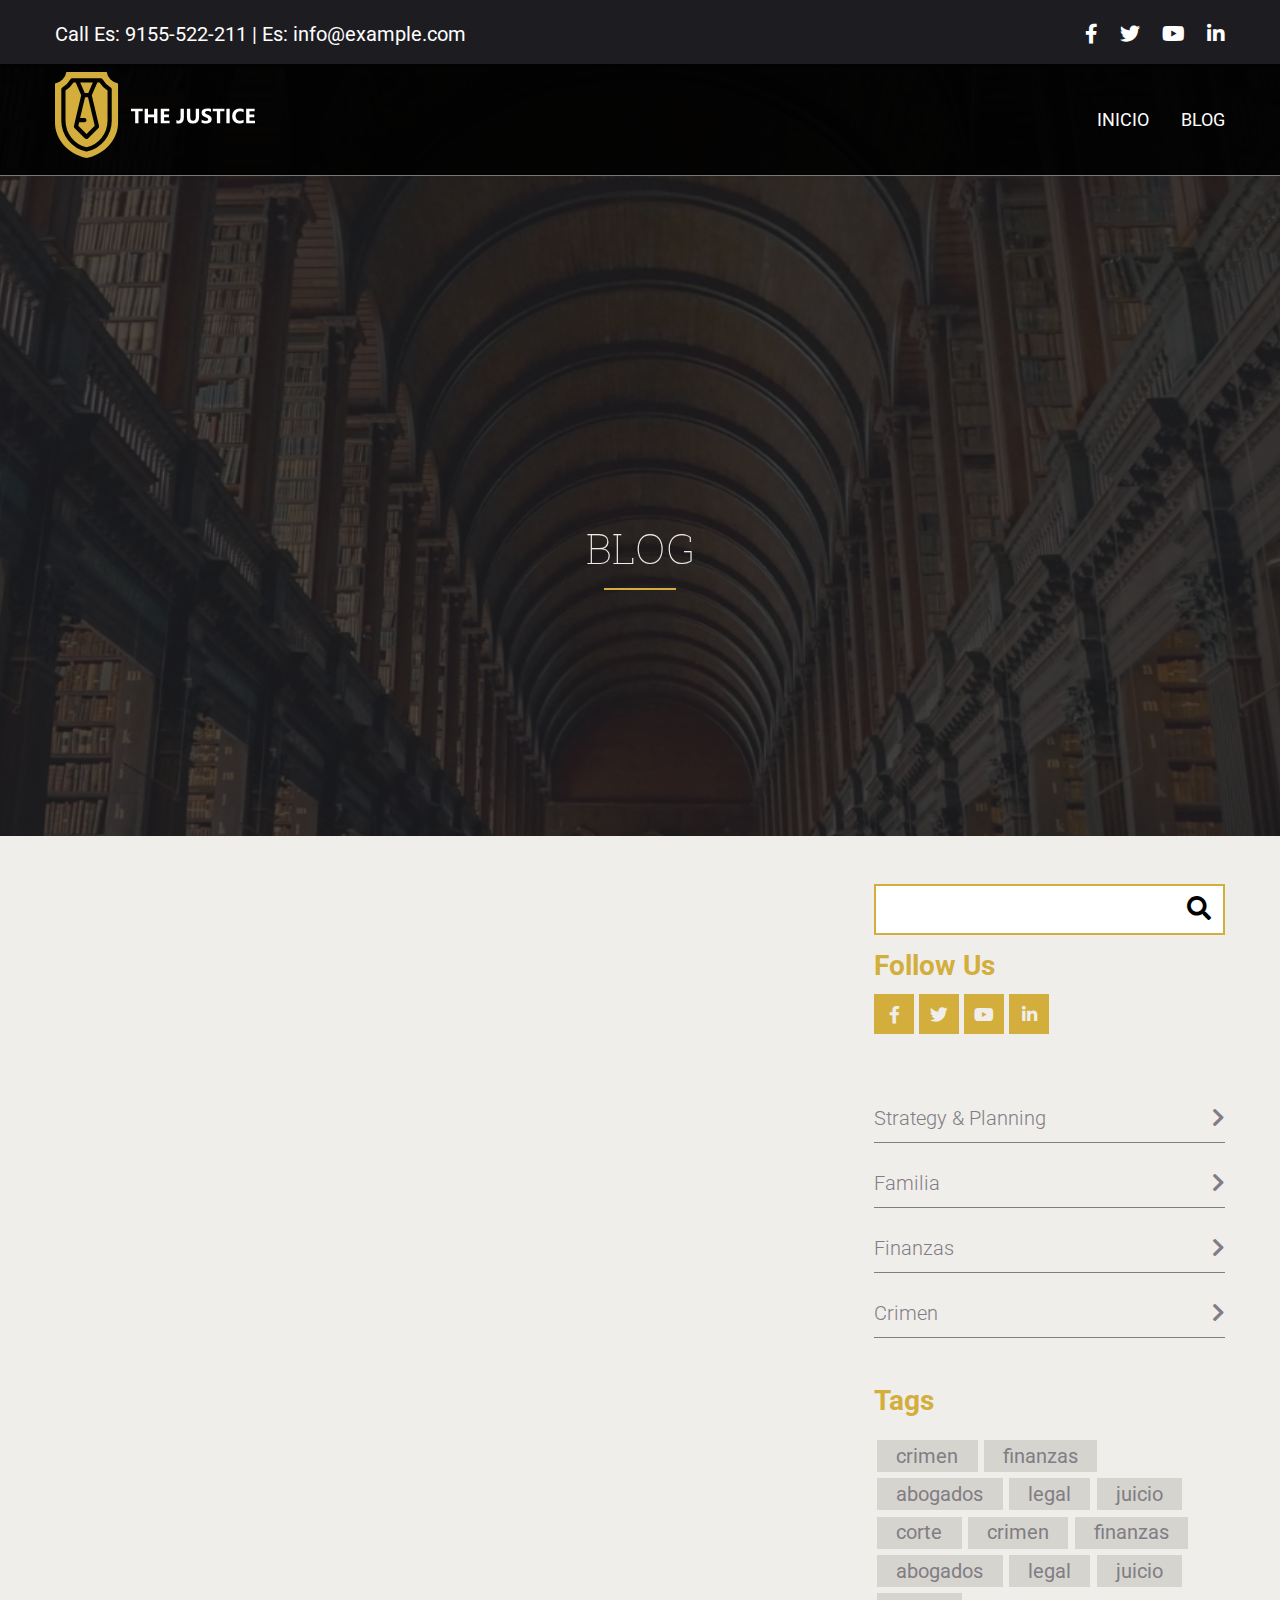
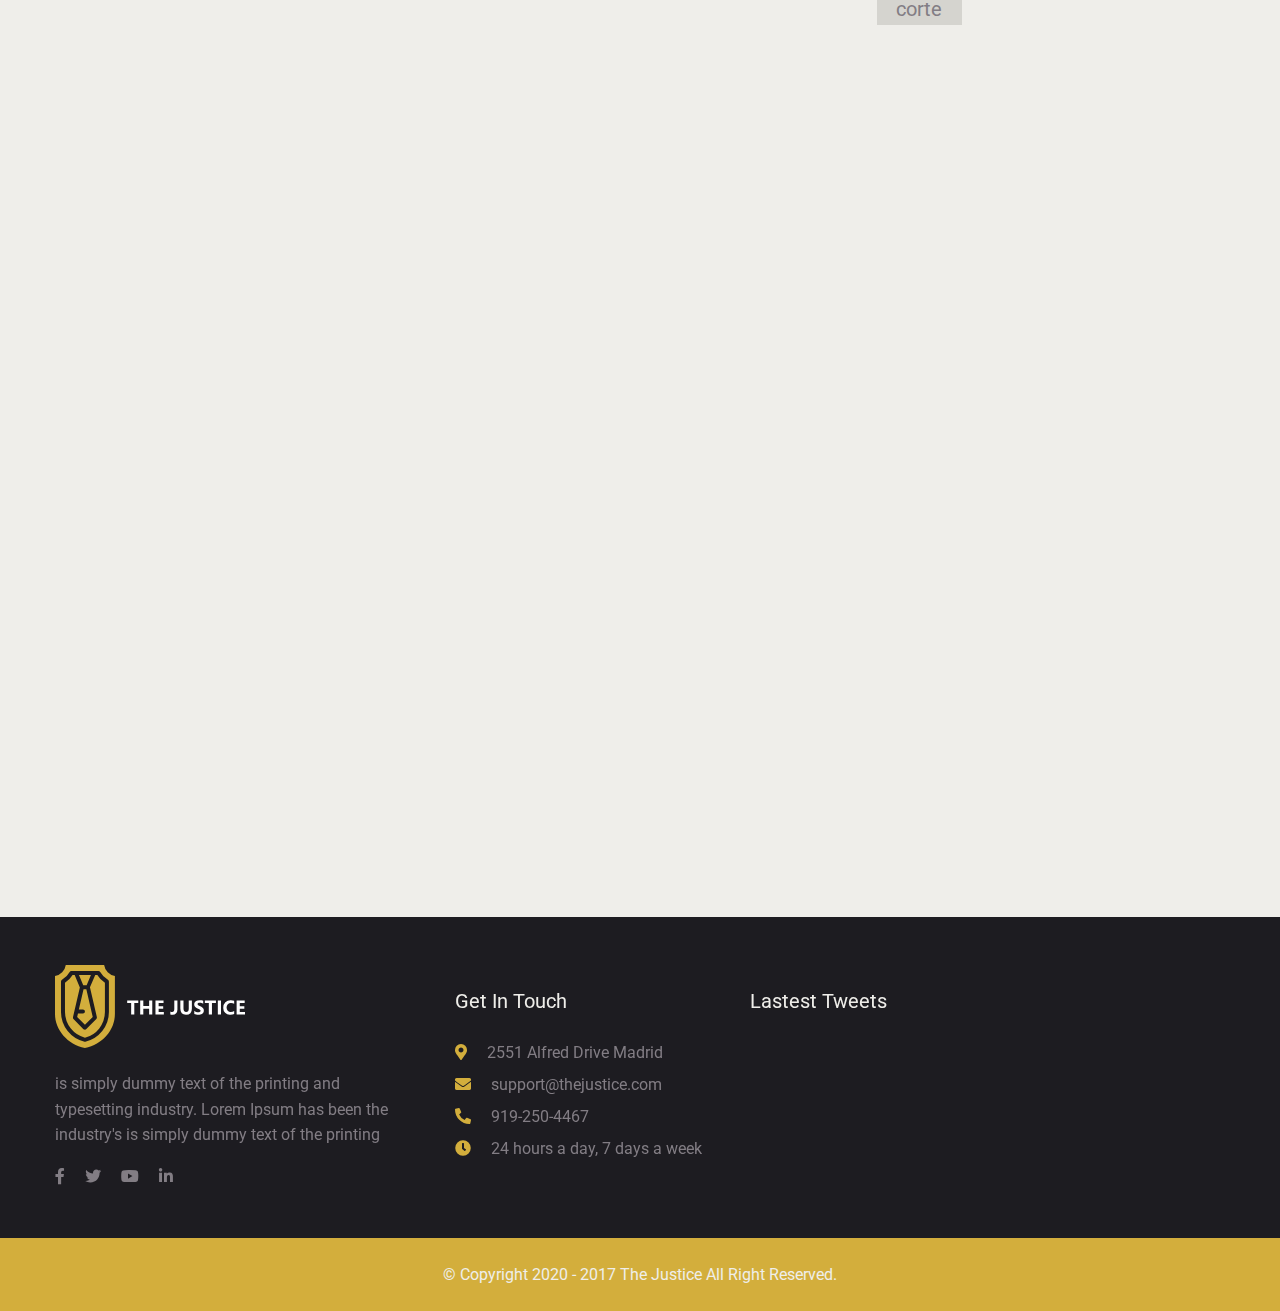
==== blog.html @ fe25f081 "Primer commit en rama justice" ====
<!DOCTYPE html>
<html lang="en">
  <head>
    <meta charset="UTF-8"/>
    <meta name="viewport" content="width=device-width, initial-scale=1.0"/>
    <title>Document</title>
    <link rel="stylesheet" href="css/normalize.css"/>
    <link rel="stylesheet" href="https://fonts.googleapis.com/css2?family=Roboto+Slab:wght@500&amp;family=Roboto:wght@300;500;700&amp;display=swap"/>
    <link rel="stylesheet" href="https://cdnjs.cloudflare.com/ajax/libs/font-awesome/5.15.1/css/all.min.css"/>
    <link rel="stylesheet" href="css/flickity.min.css"/>
    <link rel="stylesheet" href="css/aos.css"/>
    <link rel="stylesheet" href="css/styles.css"/>
  </head>
  <body>
    <div class="menu__contact">
      <div class="container">
        <p class="m-0 py-1"> Call Es: 9155-522-211 | Es: info@example.com <span><i class="fab fa-facebook-f"></i>
<i class="fab fa-twitter"></i>
<i class="fab fa-youtube"></i>
<i class="fab fa-linkedin-in"></i></span></p>
      </div>
    </div>
    <header class="menu">
      <div class="menu__nav-content">
        <div class="container">
          <div class="menu__nav-logo">
            <div class="logo"><a href="index.html"><img src="images/logo.svg" alt=""/></a></div>
          </div>
          <div class="toggle"><span class="bars"> </span></div>
          <nav class="menu__nav">
            <ul>
              <li class="item"><a href="index.html">Inicio</a></li>
              <li class="item"><a href="blog.html">Blog </a></li>
            </ul>
          </nav>
        </div>
      </div>
    </header>
    <div class="hero blog">
      <div class="container">
        <div class="hero__content flex text-center number">
          <h1 class="hero__title" data-aos="zoom-in" data-aos-duration="1000">blog</h1>
        </div>
      </div>
    </div>
    <div class="container">
      <div class="news__blog-container my-4">
        <div class="news__card blog">
          <article class="news__card-item text-center" data-aos="fade-up" data-aos-duration="500">
            <div class="news__card-img"><img src="images/img-card-01.jpg" alt=""/></div>
            <div class="news__card-title">
              <p class="news__card-date">DECEMBER
                <time>25,2018</time>
              </p>
              <h3 class="news__card-title-article"> Speak Directly With An Attorney</h3>
            </div>
            <p class="news__card-paragrap">is simply dummy text of the printing and typesetting industry. Lorem Ipsum has been the industry's </p>
          </article>
          <article class="news__card-item text-center" data-aos="fade-up" data-aos-duration="1000">
            <div class="news__card-img"><img src="images/img-card-02.jpg" alt=""/></div>
            <div class="news__card-title">
              <p class="news__card-date">APRIL
                <time>15,2019</time>
              </p>
              <h3 class="news__card-title-article"> Child Abuse Cases Are Our First Priority</h3>
            </div>
            <p class="news__card-paragrap">is simply dummy text of the printing and typesetting industry. Lorem Ipsum has been the industry's</p>
          </article>
          <article class="news__card-item text-center" data-aos="fade-up" data-aos-duration="500">
            <div class="news__card-img"><img src="images/img-card-03.jpg" alt=""/></div>
            <div class="news__card-title">
              <p class="news__card-date">DECEMBER
                <time>25,2018</time>
              </p>
              <h3 class="news__card-title-article"> Speak Directly With An Attorney</h3>
            </div>
            <p class="news__card-paragrap">is simply dummy text of the printing and typesetting industry. Lorem Ipsum has been the industry's </p>
          </article>
          <article class="news__card-item text-center" data-aos="fade-up" data-aos-duration="1000">
            <div class="news__card-img"><img src="images/img-card-04.jpg" alt=""/></div>
            <div class="news__card-title">
              <p class="news__card-date">APRIL
                <time>15,2019</time>
              </p>
              <h3 class="news__card-title-article"> Child Abuse Cases Are Our First Priority</h3>
            </div>
            <p class="news__card-paragrap">is simply dummy text of the printing and typesetting industry. Lorem Ipsum has been the industry's</p>
          </article>
          <article class="news__card-item text-center" data-aos="fade-up" data-aos-duration="500">
            <div class="news__card-img"><img src="images/img-card-05.jpg" alt=""/></div>
            <div class="news__card-title">
              <p class="news__card-date">DECEMBER
                <time>25,2018</time>
              </p>
              <h3 class="news__card-title-article"> Speak Directly With An Attorney</h3>
            </div>
            <p class="news__card-paragrap">is simply dummy text of the printing and typesetting industry. Lorem Ipsum has been the industry's </p>
          </article>
          <article class="news__card-item text-center" data-aos="fade-up" data-aos-duration="1000">
            <div class="news__card-img"><img src="images/img-card-06.jpg" alt=""/></div>
            <div class="news__card-title">
              <p class="news__card-date">APRIL
                <time>15,2019</time>
              </p>
              <h3 class="news__card-title-article"> Child Abuse Cases Are Our First Priority</h3>
            </div>
            <p class="news__card-paragrap">is simply dummy text of the printing and typesetting industry. Lorem Ipsum has been the industry's</p>
          </article>
        </div>
        <div class="news__blog-search">
          <div class="news__blog-search-relative">
            <input type="search"/>
            <button><i class="fas fa-search"></i></button>
          </div>
          <h3 class="news__blog-search-follow my-1">Follow Us</h3>
          <div class="news__blog-search-social my-1"><i class="fab fa-facebook-f fa-sm"></i>
<i class="fab fa-twitter fa-sm"></i>
<i class="fab fa-youtube fa-sm"></i>
<i class="fab fa-linkedin-in fa-sm"></i>
          </div>
          <ul class="news__blog-search-category my-4">
            <li><a href="#"> Strategy & Planning</a></li>
            <li><a href="#">Familia</a></li>
            <li><a href="#">Finanzas</a></li>
            <li><a href="#">Crimen</a></li>
          </ul>
          <h3 class="news__blog-search-tag">Tags</h3>
          <ul class="news__blog-search-tag-grid">
            <li><a href="#">crimen</a></li>
            <li><a href="#">finanzas</a></li>
            <li><a href="#">abogados</a></li>
            <li><a href="#">legal</a></li>
            <li><a href="#">juicio</a></li>
            <li><a href="#">corte</a></li>
            <li><a href="#">crimen</a></li>
            <li><a href="#">finanzas</a></li>
            <li><a href="#">abogados</a></li>
            <li><a href="#">legal</a></li>
            <li><a href="#">juicio</a></li>
            <li><a href="#">corte</a></li>
          </ul>
        </div>
      </div>
    </div>
    <footer class="footer">
      <div class="container">
        <div class="footer__content py-4">
          <div class="footer__item-logo-description text-gris">
            <div class="footer__item-logo-img"> <img src="/images/logo.svg" alt=""/></div>
            <p class="footer__item-paragrap"> is simply dummy text of the printing and typesetting industry. Lorem Ipsum has been the    industry's  is simply dummy text of the printing               </p><span class="footer__item-social"><i class="fab fa-facebook-f"></i>
<i class="fab fa-twitter"></i>
<i class="fab fa-youtube"></i>
<i class="fab fa-linkedin-in"></i></span>
          </div>
          <div class="footer__item-direction">
            <p class="footer__item-direction-title">Get In Touch
              <ul class="footer__item-direction-list text-gris">
                <li><i class="fas fa-map-marker-alt"></i> 2551 Alfred Drive Madrid</li>
                <li><i class="fas fa-envelope"></i> support@thejustice.com</li>
                <li><i class="fas fa-phone-alt"></i> 919-250-4467</li>
                <li><i class="fas fa-clock"></i> 24 hours a day, 7 days a week</li>
              </ul>
            </p>
          </div>
          <div class="footer__item-tweets">
            <p class="footer__item-direction-title">Lastest Tweets</p>
          </div>
        </div>
      </div>
      <div class="footer__rights py-2">
        <p class="m-0 text-center">© Copyright 2020 - 2017 The Justice All Right Reserved.</p>
      </div>
    </footer>
    <script src="js/flickity.pkgd.min.js"></script>
    <script src="js/index.js"></script><script src="https://unpkg.com/aos@next/dist/aos.js"></script>
<script> AOS.init();</script>
  </body>
</html>
---- css/styles.css ----
:root{--first-color:#d3ae3c;--first-color-50:rgba(211,174,60,0.9);--second-color:#1d1c21;--second-color-90:rgba(0,0,0,0.9);--black-color:#000;--white-color:#fff;--gris-claro:#efeeea;--gris-oscuro:#827d84;--gris-tag:#d5d4cf;--borde-gris-50:1px solid rgba(239,238,234,0.5);--font-primary:"Roboto Slab",serif;--font-secondary:"Roboto",sans-serif;--fs-h1:2.5rem;--fs-h2:2rem;--fs-h3:1.25rem;--fs-body:1rem}@media (min-width:800px){:root{--fs-h1:2.6rem;--fs-h2:2.25rem;--fs-h3:1.75rem;--fs-body:1.25rem}}*{box-sizing:border-box}html{scroll-behavior:smooth}body{background-color:var(--gris-claro);font-family:var(--font-primary);font-family:var(--font-secondary);font-size:var(--fs-body);line-height:1.6}h1,h2,h3{margin:0;line-height:1.1}h1{font-size:var(--fs-h1)}h2{font-size:var(--fs-h2)}h3{font-size:var(--fs-h3)}.container{max-width:1250px;margin:0 auto;padding:0 16px;position:relative}.title{color:var(--first-color)}.title,.title-2{font-family:var(--font-primary);font-weight:400}.title-2{color:var(--second-color)}.text-gris{color:var(--gris-oscuro);font-size:1rem}@media (min-width:768px){.container{padding:0 40px}}.btn{display:inline-block;padding:10px 30px;cursor:pointer;background:var(--primary-color);color:#fff;border:none}.btn-outline{background-color:rgba(0,0,0,0);border:1px solid #fff}.btn:hover{-ms-transform:scale(.98);transform:scale(.98)}.bg-primary,.btn-primary{background-color:var(--first-color);color:#fff}.bg-secondary,.btn-secondary{background-color:var(--second-color);color:#fff}.bg-dark,.btn-dark{background-color:var(--dark-color);color:#fff}.bg-dark a,.bg-primary a,.bg-secondary a,.btn-dark a,.btn-primary a,.btn-secondary a{color:#fff}.bg-light,.btn-light{background-color:var(--light-color);color:#333}.text-center{text-align:center}.flex{display:-ms-flexbox;display:flex;-ms-flex-pack:center;justify-content:center;-ms-flex-align:center;align-items:center;height:100%}.m-0{margin:0}.my-1{margin:1rem 0}.my-2{margin:1.5rem 0}.my-3{margin:2rem 0}.my-4{margin:3rem 0}.my-5{margin:5rem 0}.m-1{margin:1rem}.m-2{margin:1.5rem}.m-3{margin:2rem}.m-4{margin:3rem}.m-5{margin:5rem}.py-1{padding:1rem 0}.py-2{padding:1.5rem 0}.py-3{padding:2rem 0}.py-4{padding:3rem 0}.py-5{padding:5rem 0}.p-1{padding:1rem 0}.p-2{padding:1.5rem 0}.p-3{padding:2rem 0}.p-4{padding:3rem 0}.p-5{padding:5rem 0}.menu{position:absolute;top:64px;z-index:100;width:100%;background-color:var(--second-color-90);border-bottom:var(--borde-gris-50)}.menu.menu-stiky{position:fixed;top:0}.menu__nav-logo{padding:0}@media (min-width:992px){.menu__nav-logo{padding:.5rem 0}}.menu__nav{height:0;transition:.6s;overflow:hidden;display:-ms-flexbox;display:flex;position:absolute;top:70px;left:0;width:100%;background:var(--second-color);-ms-flex-pack:center;justify-content:center}@media (min-width:992px){.menu__nav{position:static;background-color:rgba(0,0,0,0);-ms-flex-pack:end;justify-content:flex-end;height:auto}}.menu .height-animation{height:290px;overflow:hidden}.menu .height-animation__nav{height:0;transition:.6s;overflow:hidden;display:-ms-flexbox;display:flex;position:absolute;top:70px;left:0;width:100%;background:var(--second-color);-ms-flex-pack:center;justify-content:center}@media (min-width:992px){.menu .height-animation{position:static;background-color:rgba(0,0,0,0);-ms-flex-pack:end;justify-content:flex-end;height:auto}}.menu__contact{background:var(--second-color)}.menu__contact p{color:#fff;display:-ms-flexbox;display:flex;-ms-flex-direction:column;flex-direction:column;text-align:center;-ms-flex-align:center;align-items:center}.menu__contact p span{width:140px;display:-ms-flexbox;display:flex;-ms-flex-pack:justify;justify-content:space-between;padding:.5rem 0}@media (min-width:576px){.menu__contact p{-ms-flex-direction:row;flex-direction:row;-ms-flex-pack:justify;justify-content:space-between}}.menu .logo img{width:150px}@media (min-width:992px){.menu .logo img{width:200px}}.menu__nav-content{background-color:var(--second-color);padding-top:.5rem}@media (min-width:992px){.menu__nav-content{background-color:rgba(0,0,0,0);padding:0}}.menu__nav-content .container{display:-ms-flexbox;display:flex;-ms-flex-pack:justify;justify-content:space-between;-ms-flex-align:center;align-items:center}.menu li{padding:15px 5px}.menu li a{display:block}.menu li:last-child{padding-right:0}.menu ul{list-style:none;padding:0;margin:0}.menu a{text-decoration:none;color:#fff;text-transform:uppercase;font-weight:400;font-size:1.1rem;transition:all .3s}.menu a:hover{color:var(--first-color)}.menu ul{display:-ms-flexbox;display:flex;-ms-flex-pack:justify;justify-content:space-between;-ms-flex-align:center;align-items:center;-ms-flex-wrap:wrap;flex-wrap:wrap}.menu .toggle{-ms-flex-order:1;order:1;display:-ms-flexbox;display:flex;padding:1rem;cursor:pointer}.menu .bars{display:inline-block;background:var(--gris-claro);height:3px;width:20px;position:relative}.menu .bars:after,.menu .bars:before{display:inline-block;background:var(--gris-claro);height:3px;width:20px;position:absolute;content:""}.menu .bars:before{top:5px}.menu .bars:after{bottom:5px}.menu .item{width:100%;text-align:center;-ms-flex-order:2;order:2}.menu .item,.menu .item.active{display:block}@media (min-width:576px){.menu ul{-ms-flex-pack:center;justify-content:center}.menu .logo{-ms-flex:1;flex:1}}@media (min-width:992px){.menu .item{display:block;width:auto;padding:16px}.menu .item:nth-child(6){padding-right:0}.menu .toggle{display:none}}.hero{background-image:url(../images/hero.jpg);background-position:top;background-size:cover;height:48rem;position:relative;background-repeat:no-repeat}@media (min-width:769px){.hero{background-position:0 0}}.hero:after{content:"";width:100%;height:100%;background-color:rgba(0,0,0,.7);position:absolute;top:0;right:0}.hero .container{height:100%}.hero .container:before{content:"";position:absolute;left:auto;bottom:-100px;background:url(../images/ico-number-01.svg);width:50px;height:145px;z-index:1}.hero__content{-ms-flex-direction:column;flex-direction:column;color:var(--gris-claro);z-index:5;position:relative}.hero__title{padding-top:211px;font-family:var(--font-primary);text-transform:uppercase;font-weight:100;position:relative;padding-bottom:1.2rem}.hero__title:after{content:"";position:absolute;bottom:0;left:calc(50% - 36px);width:72px;height:2px;background-color:var(--first-color)}.hero__title p{width:80%}.hero__paragrap{color:var(--gris-oscuro);max-width:820px}.hero a{text-decoration:none;text-transform:uppercase}.abogados,.acerca,.contacto,.practica{position:absolute;bottom:91px}@media (min-width:769px){.abogados,.acerca,.contacto,.practica{bottom:116px}}.welcome{position:relative}@media (min-width:992px){.welcome{background-position:100% 50%;background-size:45% 100%}}.welcome:after{content:"";position:absolute;left:calc(50% - 25px);bottom:-100px;background:url(../images/ico-number-02.svg);width:50px;height:145px;z-index:1}.welcome__text{width:100%;height:560px;display:-ms-flexbox;display:flex;-ms-flex-direction:column;flex-direction:column;-ms-flex-pack:end;justify-content:flex-end}@media (min-width:576px){.welcome__text{-ms-flex-pack:center;justify-content:center}}@media (min-width:992px){.welcome__text{width:45%;padding-top:4.5rem;padding-right:2rem;height:538px}}@media (min-width:1200px){.welcome__text{width:50%}}.welcome__text p:nth-child(2){font-size:16px;margin:0}.welcome__text p:nth-child(3){font-size:18px;font-weight:300}.welcome .container{display:-ms-flexbox;display:flex;-ms-flex-wrap:wrap;flex-wrap:wrap}@media (min-width:769px){.welcome .container{-ms-flex-direction:row;flex-direction:row;-ms-flex-pack:justify;justify-content:space-between}}.welcome__title{font-family:var(--font-primary);color:var(--first-color);font-weight:400}.welcome__img{background:url(../images/background-01.jpg);background-repeat:no-repeat;background-position:50%;background-size:cover;position:relative;text-align:center;width:100%;margin-top:2rem;height:538px}.welcome__img:after{content:"";position:absolute;top:0;left:0;background:url(../images/abogado.png);background-repeat:no-repeat;width:100%;height:100%;background-position:bottom;background-size:contain}@media (min-width:992px){.welcome__img:after{left:-280px;width:480px}}@media (min-width:992px){.welcome__img{width:35%;height:100%;position:absolute;top:0;right:0;margin:0}}.welcome__img img{position:relative;display:block;margin:0 auto}@media (min-width:992px){.welcome__img img{right:60%;width:auto;height:100%}}.welcome__name{font-size:1rem;font-weight:700;margin:0}.welcome__name-description{position:relative}.welcome__postion{font-family:var(--font-secondary);font-size:.75rem;color:var(--first-color);position:absolute;top:22;left:0}.practice{padding-top:10rem;background-color:var(--second-color)}.practice .container:before{content:"";position:absolute;left:calc(50% - 25px);bottom:-100px;background:url(../images/ico-number-03.svg);width:50px;height:145px;z-index:1}.practice__grid{display:grid;grid-template-columns:repeat(auto-fit,minmax(300px,1fr));-moz-column-gap:2rem;column-gap:2rem;row-gap:5rem;margin-top:4rem;padding-bottom:10rem}.practice__item{display:-ms-flexbox;display:flex;-ms-flex-align:start;align-items:flex-start}.practice__item img{padding-right:1rem}.practice__item-title{color:var(--gris-claro);position:relative}.practice__item-title:after{content:"";position:absolute;left:0;bottom:-6px;width:40px;height:1px;background-color:var(--first-color)}.practice__item p{color:var(--gris-oscuro);font-size:1.125rem}.practice__paragrap{max-width:420px;margin:0 auto;color:var(--gris-oscuro)}.ottorneys{margin-top:10rem}.ottorneys__paragrap{max-width:450px;margin:0 auto}.ottorneys__card-content{display:-ms-flexbox;display:flex;-ms-flex-pack:start;justify-content:flex-start;-ms-flex-wrap:wrap;flex-wrap:wrap;margin:-.5rem;padding:4rem 0}@media (min-width:769px){.ottorneys__card-content{-ms-flex-pack:center;justify-content:center}}.ottorneys__card-item{-ms-flex:1 1 260px;flex:1 1 260px;min-width:280px;margin:.5rem 0;overflow:hidden;position:relative;transition:.5s ease}@media (min-width:576px){.ottorneys__card-item{-ms-flex:0 0 50%;flex:0 0 50%;padding-left:.5rem;padding-right:.5rem}}@media (min-width:992px){.ottorneys__card-item{-ms-flex:0 0 33%;flex:0 0 33%}}.ottorneys__card-item:hover .ottorneys__card-info{-ms-transform:translateY(-100%);transform:translateY(-100%);height:100%;display:-ms-flexbox;display:flex;-ms-flex-direction:column;flex-direction:column;-ms-flex-pack:center;justify-content:center;-ms-flex-align:center;align-items:center;background-color:var(--second-color-90);transition:.5s ease}.ottorneys__card-item:hover img{-ms-transform:scale(1.2);transform:scale(1.2)}.ottorneys__card-item img{width:100%;display:block;transition:all 5s ease}.ottorneys__card-img{overflow:hidden}.ottorneys__card-info{background-color:var(--second-color);color:var(--gris-claro);position:absolute;-ms-transform:translateY(-21%);transform:translateY(-21%);transition:.8s ease;margin:0;left:0;transition:.5s ease}@media (min-width:576px){.ottorneys__card-info{margin:0 .5rem}}.ottorneys__card-name{text-transform:uppercase;padding:1rem 0;font-size:1.1rem;transition:.5s ease}.ottorneys__card-position{text-transform:capitalize;color:var(--first-color);padding:.5rem}.ottorneys__card-social i{padding:0 1rem;color:var(--gris-oscuro)}.ottorneys__card-social i:hover{color:var(--gris-claro)}.ottorneys__card-description{color:var(--gris-oscuro);font-size:1rem;margin-bottom:0;padding:0 1rem}.ottorneys a{text-decoration:none;text-transform:uppercase;font-size:1rem}.ottorneys__experience{background:url(../images/20-experience.jpg) fixed 50%;position:relative;padding:8rem 0}.ottorneys__experience:after{content:"";width:100%;height:100%;background-color:var(--first-color-50);position:absolute;top:0;left:0}.ottorneys__experience-paragrap{max-width:670px;margin:1rem auto}.ottorneys__experience-paragrap,.ottorneys__experience-title,.ottorneys__experience a{position:relative;z-index:2}.form{background-color:var(--second-color)}.form form{color:var(--gris-claro)}.form__title{position:relative}.form__title:before{content:"";position:absolute;left:0;bottom:70px;background:url(../images/ico-number-04.svg);width:50px;height:145px;z-index:1}.form__content{display:-ms-flexbox;display:flex;-ms-flex-direction:column;flex-direction:column;-ms-flex-align:end;align-items:flex-end}@media (min-width:1200px){.form__content{-ms-flex-direction:row;flex-direction:row}}.form__paragrap{font-size:1rem}.form__img{width:100%;height:auto;-ms-flex-order:1;order:1}@media (min-width:1200px){.form__img{width:65%;height:664px;padding-right:1rem}}.form__img img{width:100%;height:100%;-o-object-fit:cover;object-fit:cover}.form__fiel-grid{display:grid;grid-template-columns:1fr;width:100%}@media (min-width:769px){.form__fiel-grid{grid-template-columns:50% 50%;-moz-column-gap:1rem;column-gap:1rem;width:calc(100% - 1rem)}}.form__fiel-content{width:100%;padding:10rem 0 2rem}.form__fiel-content:after{content:"";position:absolute;left:calc(50% - 25px);bottom:-100px;background:url(../images/ico-number-05.svg);width:50px;height:145px;z-index:1}@media (min-width:1200px){.form__fiel-content{width:50%;-ms-flex-order:2;order:2;padding:0 0 0 1rem}}.form__fiel-content a{font-size:1rem;text-decoration:none;display:block;text-align:center}@media (min-width:769px){.form__fiel-content a{display:inline-block}}.form__fiel-generic{position:relative;height:70px;width:100%}.form__fiel-generic input{border:none;width:100%;height:100%;padding-top:2.5rem;background-color:var(--second-color);outline:none;color:var(--first-color)}.form__fiel-generic-label{position:absolute;left:0;width:100%;height:100%;border-bottom:2px solid var(--first-color);pointer-events:none;color:var(--gris-oscuro);font-size:1rem}.form__fiel-generic-label span{position:absolute;bottom:0;transition:.3s ease}.form__fiel-generic input:focus+.form__fiel-generic-label span,.form__fiel-generic input:valid+.form__fiel-generic-label span{-ms-transform:translateY(-200%);transform:translateY(-200%);font-size:.8rem}.form__fiel-generic-select{border-bottom:1px solid var(--first-color);background-color:var(--gris-claro);display:-ms-flexbox;display:flex;-ms-flex-align:end;align-items:flex-end}.form__fiel-generic-select option{color:var(--gris-claro);background-color:var(--first-color)}.form__fiel-generic-select option:hover{background-color:var(--second-color)}.form__fiel-generic-select:focus{outline:none}.form__fiel-generic-select,.form__fiel-generic textarea{height:100%;width:100%;border:none;background-color:var(--second-color);color:var(--gris-oscuro);border-bottom:2px solid var(--first-color);font-size:1rem;outline:none}@media (min-width:769px){.form__fiel-generic-select,.form__fiel-generic textarea{width:100%}}.form__fiel-generic textarea{padding-top:3rem}.form__fiel-generic textarea .form__fiel-generic-label span{position:absolute;bottom:0;transition:.3s ease}.form__fiel-generic textarea+.form__fiel-generic-label{width:100%}.form__fiel-generic textarea:focus+.form__fiel-generic-label span,.form__fiel-generic textarea:valid+.form__fiel-generic-label span{-ms-transform:translateY(-200%);transform:translateY(-200%);font-size:.8rem}.news__content{margin:8rem 0}.news__paragrap{max-width:637px;margin-left:auto;margin-right:auto;color:var(--gris-oscuro);padding-bottom:2rem}.news__card{display:-ms-flexbox;display:flex;margin:-.5rem;-ms-flex-wrap:wrap;flex-wrap:wrap;-ms-flex-pack:justify;justify-content:space-between}@media (min-width:992px){.news__card{-ms-flex-wrap:nowrap;flex-wrap:nowrap}}.news__card-img{overflow:hidden}.news__card-date{margin:0;padding-top:2rem;font-size:14px;color:var(--first-color);text-transform:uppercase}.news__card-title-article{font-size:20px;font-family:var(--font-primary);font-weight:300;max-width:252px;margin-left:auto;margin-right:auto;position:relative}.news__card-title-article:after{content:"";width:50px;height:1px;background-color:var(--first-color);position:absolute;top:50px;left:calc(50% - 25px)}.news__card-paragrap{font-size:1rem;color:var(--gris-oscuro);padding:0 2rem 2rem;margin-bottom:0;font-family:var(--font-secondary);font-weight:300}.news__card-item{margin:.5rem;max-width:100%;background-color:var(--white-color);border-bottom:4px solid var(--first-color)}.news__card-item:hover img{-ms-transform:scale(1.2);transform:scale(1.2)}@media (min-width:576px){.news__card-item{max-width:47%}}.news__card-item img{display:block;width:100%;transition:transform 5s cubic-bezier(.075,.82,.165,1)}.news__card-title{padding:0 1rem}.testimonial{padding:6rem 0;background:fixed url(../images/bg-testimonial.jpg) 50%/cover no-repeat;position:relative}.testimonial:after{content:"";position:absolute;left:0;top:0;width:100%;height:100%;background-color:var(--first-color-50)}.testimonial__content{height:350px}.testimonial__content .flickity-viewport{height:100%!important}@media (min-width:769px){.testimonial__content{height:300px}}.testimonial .container{z-index:2}.testimonial__content-item{width:100%;max-width:900px}.testimonial__content-center{width:100%;display:-ms-flexbox;display:flex;-ms-flex-pack:center;justify-content:center}.footer{background-color:var(--second-color);color:var(--gris-claro)}.footer__content{display:-ms-flexbox;display:flex;-ms-flex-pack:start;justify-content:flex-start;-ms-flex-wrap:wrap;flex-wrap:wrap;-ms-flex-align:start;align-items:flex-start}.footer__item-logo-description{-ms-flex:0 1 400px;flex:0 1 400px}.footer__item-social{display:block}.footer__item-social i{padding-right:1rem}.footer__item-direction,.footer__item-logo-description,.footer__item-tweets{padding-right:3rem}.footer__item-direction-list{list-style:none;padding:0;line-height:2}.footer__item-direction-list i{padding-right:1rem;color:var(--first-color)}.footer__rights{background-color:var(--first-color);color:var(--gris-claro)}.footer__rights p{font-size:1rem}.hero.blog{background:fixed url(/images/blog-img.jpg) 50%/cover}.hero.blog .container:before{display:none}.news__card.blog{-ms-flex-wrap:wrap;flex-wrap:wrap}@media (min-width:769px){.news__card.blog{width:70%}}.news__card.blog article{width:260px;min-width:200px;max-width:none;-ms-flex-positive:1;flex-grow:1}.news__blog-container{display:-ms-flexbox;display:flex;-ms-flex-pack:justify;justify-content:space-between;-ms-flex-direction:column;flex-direction:column}@media (min-width:769px){.news__blog-container{-ms-flex-pack:justify;justify-content:space-between;-ms-flex-direction:row;flex-direction:row}}.news__blog-search{width:100%;margin-top:3rem}@media (min-width:576px){.news__blog-search{width:calc(50% - 1rem)}}@media (min-width:769px){.news__blog-search{width:30%;margin-top:0}}.news__blog-search h3{font-family:var(--font-secondary);color:var(--first-color)}.news__blog-search-relative{position:relative}.news__blog-search-relative input{padding:.75rem 2.5rem .75rem 1.5rem;width:100%;border:2px solid var(--first-color)}.news__blog-search-relative input:focus{border-color:var(--second-color);outline:none;box-shadow:inset 0 1px 1px rgba(0,0,0,.0125),0 0 8px var(--first-color)}.news__blog-search-relative button{border:none;padding:0;background:rgba(0,0,0,0);position:absolute;cursor:pointer;outline:none;right:0;top:0;margin:auto;left:85%;bottom:0;font-size:1.5rem}.news__blog-search-social i{position:relative;z-index:2;width:40px;height:40px;text-align:center;color:var(--gris-claro);cursor:pointer}.news__blog-search-social i:hover:after{background-color:var(--second-color)}.news__blog-search-social i:after{content:"";position:absolute;width:40px;height:40px;background-color:var(--first-color);left:0;top:-30%;z-index:-1}.news__blog-search-category{list-style:none;padding:0}.news__blog-search-category li{margin:1rem 0;border-bottom:1px solid var(--gris-oscuro);padding:.5rem 0;transition:.3s ease}.news__blog-search-category li:hover,.news__blog-search-category li:hover a{-ms-transform:translateX(6px);transform:translateX(6px);color:var(--first-color)}.news__blog-search-category li:hover{border-bottom:1px solid var(--first-color)}.news__blog-search-category a{display:block;position:relative;text-decoration:none;color:var(--gris-oscuro);list-style:none;font-weight:300;transition:.3s}.news__blog-search-category a:after{content:"\f054";position:absolute;top:0;right:0;font-family:Font Awesome\ 5 Free;font-weight:900}.news__blog-search-tag-grid{list-style:none;padding:0;display:-ms-flexbox;display:flex;-ms-flex-wrap:wrap;flex-wrap:wrap}.news__blog-search-tag-grid li{display:inline-block;background-color:var(--gris-tag);margin:.2rem}.news__blog-search-tag-grid li:hover{background:var(--first-color)}.news__blog-search-tag-grid li:hover a{color:var(--second-color)}.news__blog-search-tag-grid a{text-decoration:none;color:var(--gris-oscuro);padding:1.2rem}
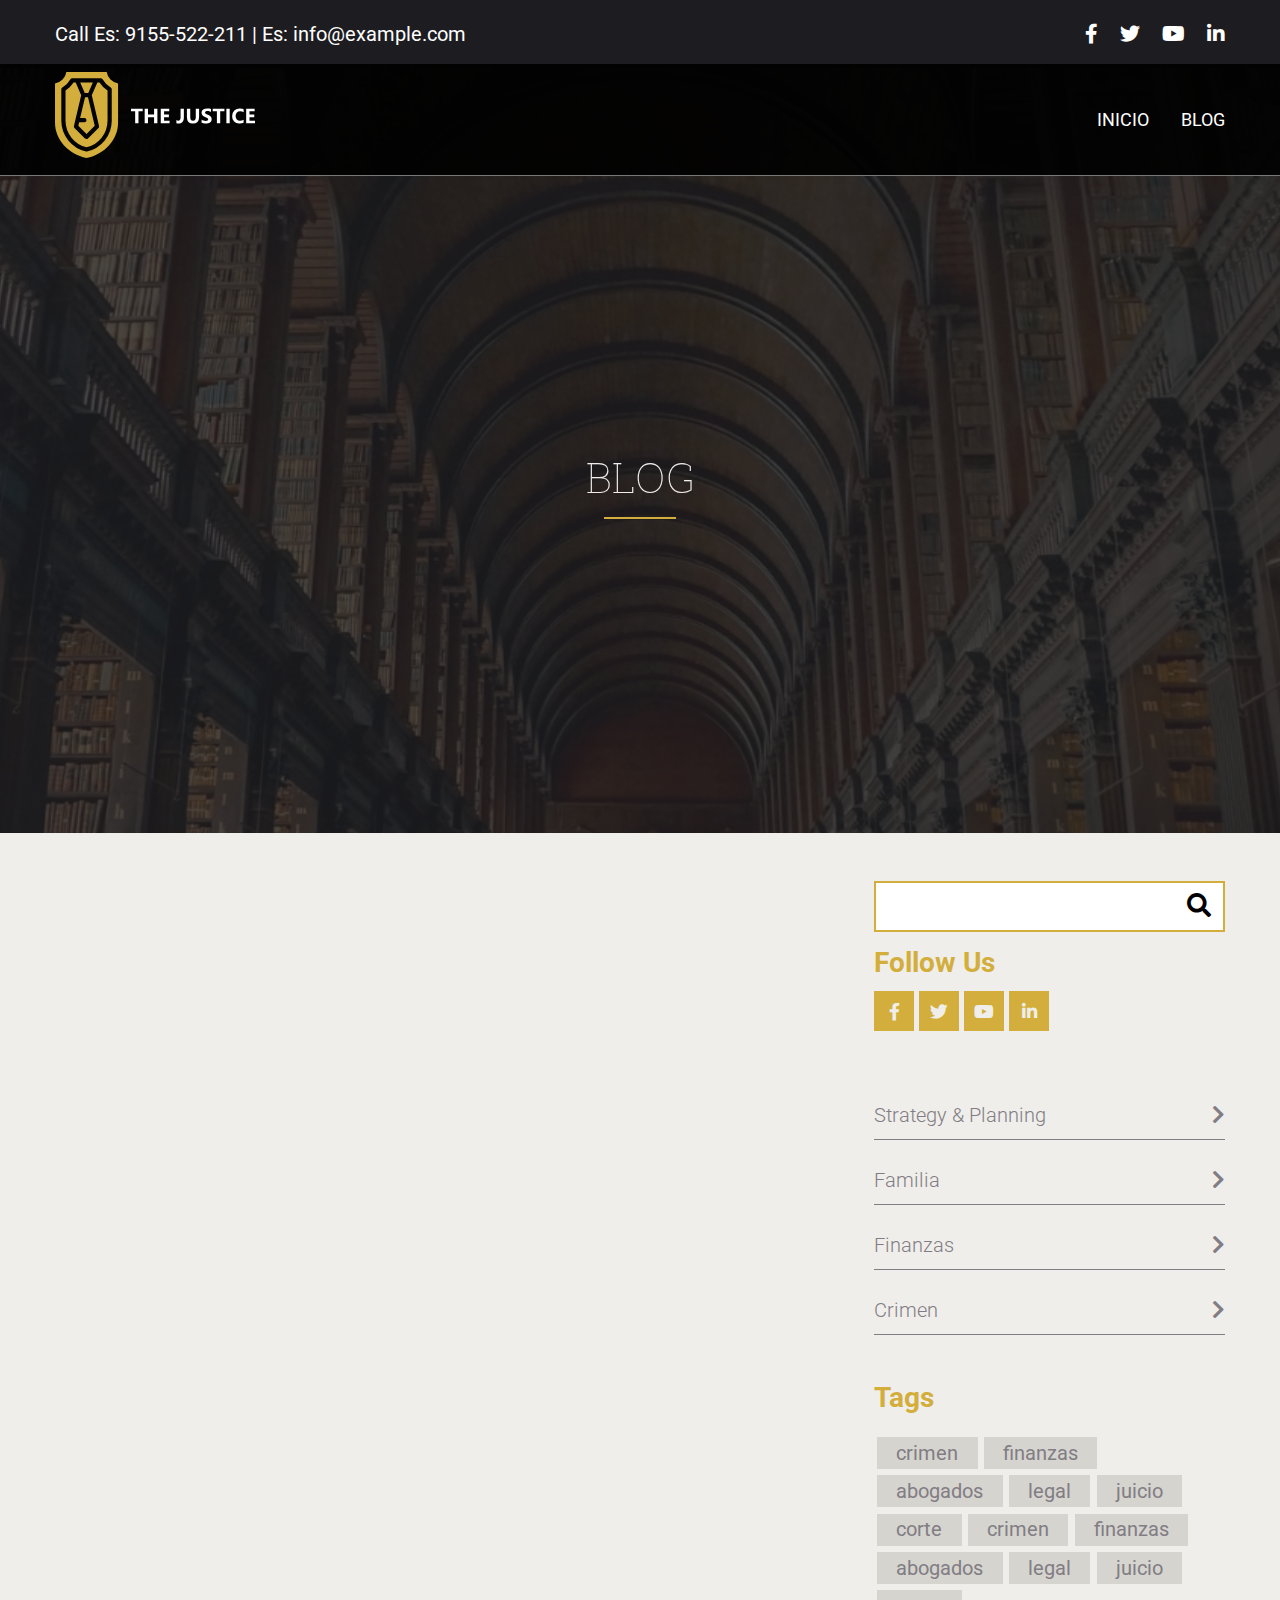
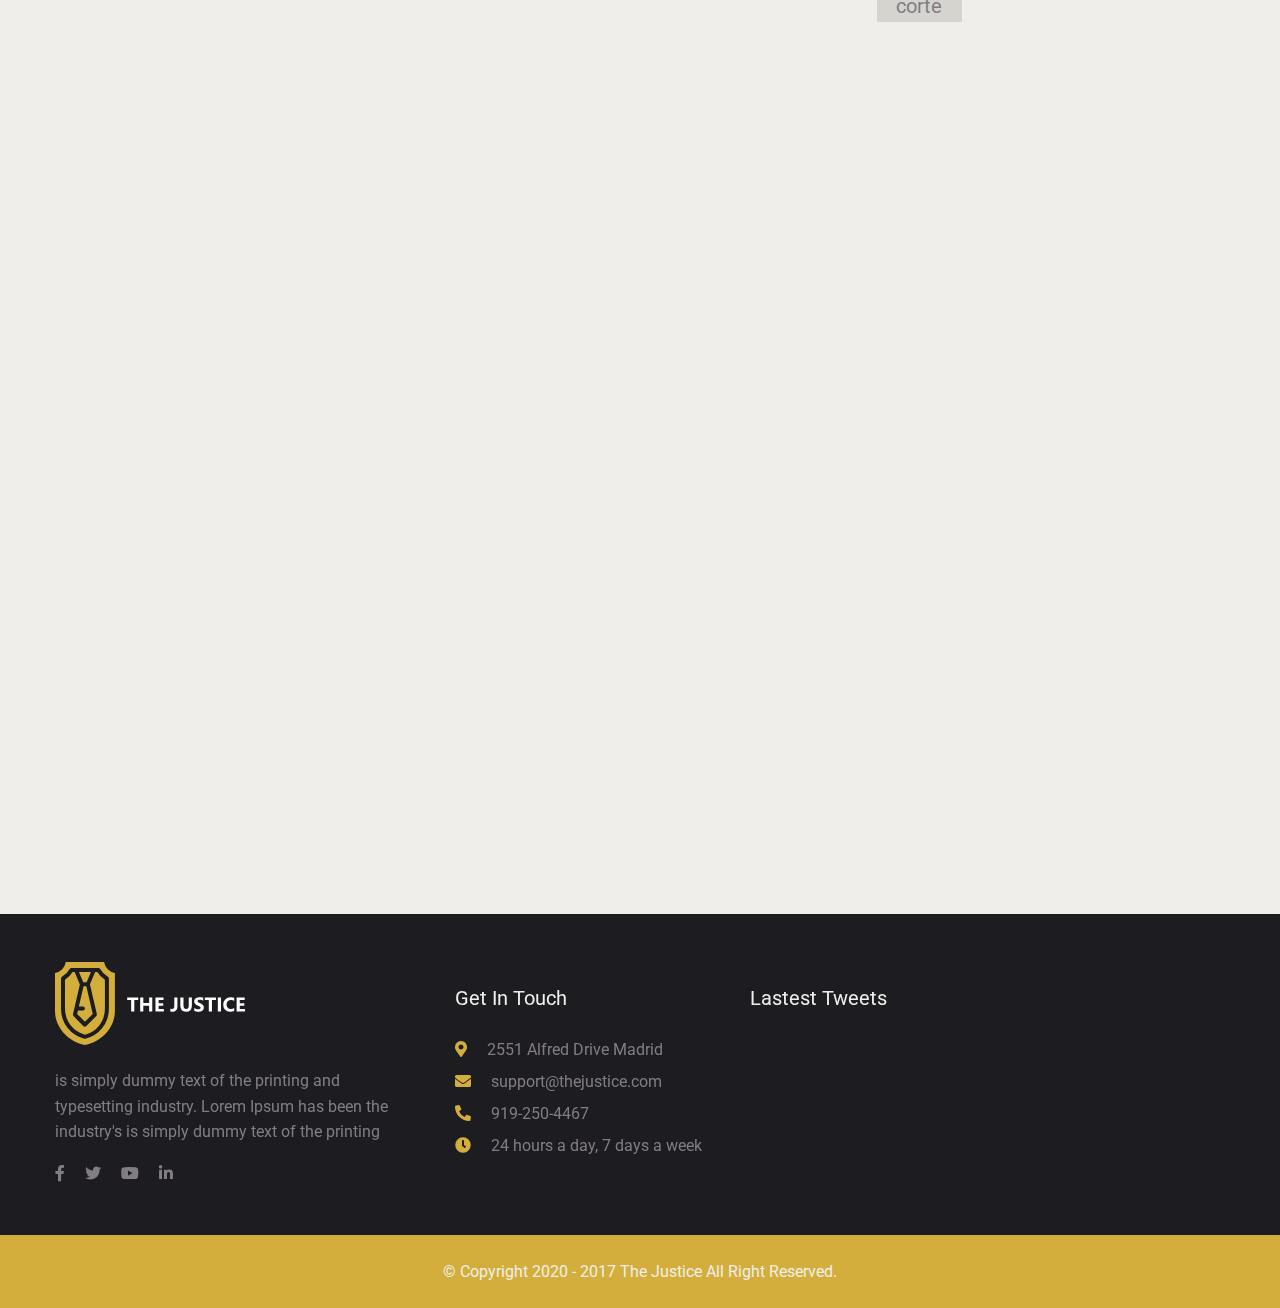
==== commit c93f199b: "vh en la altura del hero" ====
--- a/blog.html
+++ b/blog.html
@@ -27,7 +27,7 @@
             <div class="logo"><a href="index.html"><img src="images/logo.svg" alt=""/></a></div>
           </div>
           <div class="toggle"><span class="bars"> </span></div>
-          <nav class="menu__nav">
+          <nav class="menu__nav blog">
             <ul>
               <li class="item"><a href="index.html">Inicio</a></li>
               <li class="item"><a href="blog.html">Blog </a></li>
@@ -84,7 +84,7 @@
               </p>
               <h3 class="news__card-title-article"> Child Abuse Cases Are Our First Priority</h3>
             </div>
-            <p class="news__card-paragrap">is simply dummy text of the printing and typesetting industry. Lorem Ipsum has been the industry's</p>
+            <p class="news__card-paragrap">is simply dummy text of the printing and typesetting industry. Lorem Ipsum has been the industry's </p>
           </article>
           <article class="news__card-item text-center" data-aos="fade-up" data-aos-duration="500">
             <div class="news__card-img"><img src="images/img-card-05.jpg" alt=""/></div>
--- a/css/styles.css
+++ b/css/styles.css
@@ -1 +1 @@
-:root{--first-color:#d3ae3c;--first-color-50:rgba(211,174,60,0.9);--second-color:#1d1c21;--second-color-90:rgba(0,0,0,0.9);--black-color:#000;--white-color:#fff;--gris-claro:#efeeea;--gris-oscuro:#827d84;--gris-tag:#d5d4cf;--borde-gris-50:1px solid rgba(239,238,234,0.5);--font-primary:"Roboto Slab",serif;--font-secondary:"Roboto",sans-serif;--fs-h1:2.5rem;--fs-h2:2rem;--fs-h3:1.25rem;--fs-body:1rem}@media (min-width:800px){:root{--fs-h1:2.6rem;--fs-h2:2.25rem;--fs-h3:1.75rem;--fs-body:1.25rem}}*{box-sizing:border-box}html{scroll-behavior:smooth}body{background-color:var(--gris-claro);font-family:var(--font-primary);font-family:var(--font-secondary);font-size:var(--fs-body);line-height:1.6}h1,h2,h3{margin:0;line-height:1.1}h1{font-size:var(--fs-h1)}h2{font-size:var(--fs-h2)}h3{font-size:var(--fs-h3)}.container{max-width:1250px;margin:0 auto;padding:0 16px;position:relative}.title{color:var(--first-color)}.title,.title-2{font-family:var(--font-primary);font-weight:400}.title-2{color:var(--second-color)}.text-gris{color:var(--gris-oscuro);font-size:1rem}@media (min-width:768px){.container{padding:0 40px}}.btn{display:inline-block;padding:10px 30px;cursor:pointer;background:var(--primary-color);color:#fff;border:none}.btn-outline{background-color:rgba(0,0,0,0);border:1px solid #fff}.btn:hover{-ms-transform:scale(.98);transform:scale(.98)}.bg-primary,.btn-primary{background-color:var(--first-color);color:#fff}.bg-secondary,.btn-secondary{background-color:var(--second-color);color:#fff}.bg-dark,.btn-dark{background-color:var(--dark-color);color:#fff}.bg-dark a,.bg-primary a,.bg-secondary a,.btn-dark a,.btn-primary a,.btn-secondary a{color:#fff}.bg-light,.btn-light{background-color:var(--light-color);color:#333}.text-center{text-align:center}.flex{display:-ms-flexbox;display:flex;-ms-flex-pack:center;justify-content:center;-ms-flex-align:center;align-items:center;height:100%}.m-0{margin:0}.my-1{margin:1rem 0}.my-2{margin:1.5rem 0}.my-3{margin:2rem 0}.my-4{margin:3rem 0}.my-5{margin:5rem 0}.m-1{margin:1rem}.m-2{margin:1.5rem}.m-3{margin:2rem}.m-4{margin:3rem}.m-5{margin:5rem}.py-1{padding:1rem 0}.py-2{padding:1.5rem 0}.py-3{padding:2rem 0}.py-4{padding:3rem 0}.py-5{padding:5rem 0}.p-1{padding:1rem 0}.p-2{padding:1.5rem 0}.p-3{padding:2rem 0}.p-4{padding:3rem 0}.p-5{padding:5rem 0}.menu{position:absolute;top:64px;z-index:100;width:100%;background-color:var(--second-color-90);border-bottom:var(--borde-gris-50)}.menu.menu-stiky{position:fixed;top:0}.menu__nav-logo{padding:0}@media (min-width:992px){.menu__nav-logo{padding:.5rem 0}}.menu__nav{height:0;transition:.6s;overflow:hidden;display:-ms-flexbox;display:flex;position:absolute;top:70px;left:0;width:100%;background:var(--second-color);-ms-flex-pack:center;justify-content:center}@media (min-width:992px){.menu__nav{position:static;background-color:rgba(0,0,0,0);-ms-flex-pack:end;justify-content:flex-end;height:auto}}.menu .height-animation{height:290px;overflow:hidden}.menu .height-animation__nav{height:0;transition:.6s;overflow:hidden;display:-ms-flexbox;display:flex;position:absolute;top:70px;left:0;width:100%;background:var(--second-color);-ms-flex-pack:center;justify-content:center}@media (min-width:992px){.menu .height-animation{position:static;background-color:rgba(0,0,0,0);-ms-flex-pack:end;justify-content:flex-end;height:auto}}.menu__contact{background:var(--second-color)}.menu__contact p{color:#fff;display:-ms-flexbox;display:flex;-ms-flex-direction:column;flex-direction:column;text-align:center;-ms-flex-align:center;align-items:center}.menu__contact p span{width:140px;display:-ms-flexbox;display:flex;-ms-flex-pack:justify;justify-content:space-between;padding:.5rem 0}@media (min-width:576px){.menu__contact p{-ms-flex-direction:row;flex-direction:row;-ms-flex-pack:justify;justify-content:space-between}}.menu .logo img{width:150px}@media (min-width:992px){.menu .logo img{width:200px}}.menu__nav-content{background-color:var(--second-color);padding-top:.5rem}@media (min-width:992px){.menu__nav-content{background-color:rgba(0,0,0,0);padding:0}}.menu__nav-content .container{display:-ms-flexbox;display:flex;-ms-flex-pack:justify;justify-content:space-between;-ms-flex-align:center;align-items:center}.menu li{padding:15px 5px}.menu li a{display:block}.menu li:last-child{padding-right:0}.menu ul{list-style:none;padding:0;margin:0}.menu a{text-decoration:none;color:#fff;text-transform:uppercase;font-weight:400;font-size:1.1rem;transition:all .3s}.menu a:hover{color:var(--first-color)}.menu ul{display:-ms-flexbox;display:flex;-ms-flex-pack:justify;justify-content:space-between;-ms-flex-align:center;align-items:center;-ms-flex-wrap:wrap;flex-wrap:wrap}.menu .toggle{-ms-flex-order:1;order:1;display:-ms-flexbox;display:flex;padding:1rem;cursor:pointer}.menu .bars{display:inline-block;background:var(--gris-claro);height:3px;width:20px;position:relative}.menu .bars:after,.menu .bars:before{display:inline-block;background:var(--gris-claro);height:3px;width:20px;position:absolute;content:""}.menu .bars:before{top:5px}.menu .bars:after{bottom:5px}.menu .item{width:100%;text-align:center;-ms-flex-order:2;order:2}.menu .item,.menu .item.active{display:block}@media (min-width:576px){.menu ul{-ms-flex-pack:center;justify-content:center}.menu .logo{-ms-flex:1;flex:1}}@media (min-width:992px){.menu .item{display:block;width:auto;padding:16px}.menu .item:nth-child(6){padding-right:0}.menu .toggle{display:none}}.hero{background-image:url(../images/hero.jpg);background-position:top;background-size:cover;height:48rem;position:relative;background-repeat:no-repeat}@media (min-width:769px){.hero{background-position:0 0}}.hero:after{content:"";width:100%;height:100%;background-color:rgba(0,0,0,.7);position:absolute;top:0;right:0}.hero .container{height:100%}.hero .container:before{content:"";position:absolute;left:auto;bottom:-100px;background:url(../images/ico-number-01.svg);width:50px;height:145px;z-index:1}.hero__content{-ms-flex-direction:column;flex-direction:column;color:var(--gris-claro);z-index:5;position:relative}.hero__title{padding-top:211px;font-family:var(--font-primary);text-transform:uppercase;font-weight:100;position:relative;padding-bottom:1.2rem}.hero__title:after{content:"";position:absolute;bottom:0;left:calc(50% - 36px);width:72px;height:2px;background-color:var(--first-color)}.hero__title p{width:80%}.hero__paragrap{color:var(--gris-oscuro);max-width:820px}.hero a{text-decoration:none;text-transform:uppercase}.abogados,.acerca,.contacto,.practica{position:absolute;bottom:91px}@media (min-width:769px){.abogados,.acerca,.contacto,.practica{bottom:116px}}.welcome{position:relative}@media (min-width:992px){.welcome{background-position:100% 50%;background-size:45% 100%}}.welcome:after{content:"";position:absolute;left:calc(50% - 25px);bottom:-100px;background:url(../images/ico-number-02.svg);width:50px;height:145px;z-index:1}.welcome__text{width:100%;height:560px;display:-ms-flexbox;display:flex;-ms-flex-direction:column;flex-direction:column;-ms-flex-pack:end;justify-content:flex-end}@media (min-width:576px){.welcome__text{-ms-flex-pack:center;justify-content:center}}@media (min-width:992px){.welcome__text{width:45%;padding-top:4.5rem;padding-right:2rem;height:538px}}@media (min-width:1200px){.welcome__text{width:50%}}.welcome__text p:nth-child(2){font-size:16px;margin:0}.welcome__text p:nth-child(3){font-size:18px;font-weight:300}.welcome .container{display:-ms-flexbox;display:flex;-ms-flex-wrap:wrap;flex-wrap:wrap}@media (min-width:769px){.welcome .container{-ms-flex-direction:row;flex-direction:row;-ms-flex-pack:justify;justify-content:space-between}}.welcome__title{font-family:var(--font-primary);color:var(--first-color);font-weight:400}.welcome__img{background:url(../images/background-01.jpg);background-repeat:no-repeat;background-position:50%;background-size:cover;position:relative;text-align:center;width:100%;margin-top:2rem;height:538px}.welcome__img:after{content:"";position:absolute;top:0;left:0;background:url(../images/abogado.png);background-repeat:no-repeat;width:100%;height:100%;background-position:bottom;background-size:contain}@media (min-width:992px){.welcome__img:after{left:-280px;width:480px}}@media (min-width:992px){.welcome__img{width:35%;height:100%;position:absolute;top:0;right:0;margin:0}}.welcome__img img{position:relative;display:block;margin:0 auto}@media (min-width:992px){.welcome__img img{right:60%;width:auto;height:100%}}.welcome__name{font-size:1rem;font-weight:700;margin:0}.welcome__name-description{position:relative}.welcome__postion{font-family:var(--font-secondary);font-size:.75rem;color:var(--first-color);position:absolute;top:22;left:0}.practice{padding-top:10rem;background-color:var(--second-color)}.practice .container:before{content:"";position:absolute;left:calc(50% - 25px);bottom:-100px;background:url(../images/ico-number-03.svg);width:50px;height:145px;z-index:1}.practice__grid{display:grid;grid-template-columns:repeat(auto-fit,minmax(300px,1fr));-moz-column-gap:2rem;column-gap:2rem;row-gap:5rem;margin-top:4rem;padding-bottom:10rem}.practice__item{display:-ms-flexbox;display:flex;-ms-flex-align:start;align-items:flex-start}.practice__item img{padding-right:1rem}.practice__item-title{color:var(--gris-claro);position:relative}.practice__item-title:after{content:"";position:absolute;left:0;bottom:-6px;width:40px;height:1px;background-color:var(--first-color)}.practice__item p{color:var(--gris-oscuro);font-size:1.125rem}.practice__paragrap{max-width:420px;margin:0 auto;color:var(--gris-oscuro)}.ottorneys{margin-top:10rem}.ottorneys__paragrap{max-width:450px;margin:0 auto}.ottorneys__card-content{display:-ms-flexbox;display:flex;-ms-flex-pack:start;justify-content:flex-start;-ms-flex-wrap:wrap;flex-wrap:wrap;margin:-.5rem;padding:4rem 0}@media (min-width:769px){.ottorneys__card-content{-ms-flex-pack:center;justify-content:center}}.ottorneys__card-item{-ms-flex:1 1 260px;flex:1 1 260px;min-width:280px;margin:.5rem 0;overflow:hidden;position:relative;transition:.5s ease}@media (min-width:576px){.ottorneys__card-item{-ms-flex:0 0 50%;flex:0 0 50%;padding-left:.5rem;padding-right:.5rem}}@media (min-width:992px){.ottorneys__card-item{-ms-flex:0 0 33%;flex:0 0 33%}}.ottorneys__card-item:hover .ottorneys__card-info{-ms-transform:translateY(-100%);transform:translateY(-100%);height:100%;display:-ms-flexbox;display:flex;-ms-flex-direction:column;flex-direction:column;-ms-flex-pack:center;justify-content:center;-ms-flex-align:center;align-items:center;background-color:var(--second-color-90);transition:.5s ease}.ottorneys__card-item:hover img{-ms-transform:scale(1.2);transform:scale(1.2)}.ottorneys__card-item img{width:100%;display:block;transition:all 5s ease}.ottorneys__card-img{overflow:hidden}.ottorneys__card-info{background-color:var(--second-color);color:var(--gris-claro);position:absolute;-ms-transform:translateY(-21%);transform:translateY(-21%);transition:.8s ease;margin:0;left:0;transition:.5s ease}@media (min-width:576px){.ottorneys__card-info{margin:0 .5rem}}.ottorneys__card-name{text-transform:uppercase;padding:1rem 0;font-size:1.1rem;transition:.5s ease}.ottorneys__card-position{text-transform:capitalize;color:var(--first-color);padding:.5rem}.ottorneys__card-social i{padding:0 1rem;color:var(--gris-oscuro)}.ottorneys__card-social i:hover{color:var(--gris-claro)}.ottorneys__card-description{color:var(--gris-oscuro);font-size:1rem;margin-bottom:0;padding:0 1rem}.ottorneys a{text-decoration:none;text-transform:uppercase;font-size:1rem}.ottorneys__experience{background:url(../images/20-experience.jpg) fixed 50%;position:relative;padding:8rem 0}.ottorneys__experience:after{content:"";width:100%;height:100%;background-color:var(--first-color-50);position:absolute;top:0;left:0}.ottorneys__experience-paragrap{max-width:670px;margin:1rem auto}.ottorneys__experience-paragrap,.ottorneys__experience-title,.ottorneys__experience a{position:relative;z-index:2}.form{background-color:var(--second-color)}.form form{color:var(--gris-claro)}.form__title{position:relative}.form__title:before{content:"";position:absolute;left:0;bottom:70px;background:url(../images/ico-number-04.svg);width:50px;height:145px;z-index:1}.form__content{display:-ms-flexbox;display:flex;-ms-flex-direction:column;flex-direction:column;-ms-flex-align:end;align-items:flex-end}@media (min-width:1200px){.form__content{-ms-flex-direction:row;flex-direction:row}}.form__paragrap{font-size:1rem}.form__img{width:100%;height:auto;-ms-flex-order:1;order:1}@media (min-width:1200px){.form__img{width:65%;height:664px;padding-right:1rem}}.form__img img{width:100%;height:100%;-o-object-fit:cover;object-fit:cover}.form__fiel-grid{display:grid;grid-template-columns:1fr;width:100%}@media (min-width:769px){.form__fiel-grid{grid-template-columns:50% 50%;-moz-column-gap:1rem;column-gap:1rem;width:calc(100% - 1rem)}}.form__fiel-content{width:100%;padding:10rem 0 2rem}.form__fiel-content:after{content:"";position:absolute;left:calc(50% - 25px);bottom:-100px;background:url(../images/ico-number-05.svg);width:50px;height:145px;z-index:1}@media (min-width:1200px){.form__fiel-content{width:50%;-ms-flex-order:2;order:2;padding:0 0 0 1rem}}.form__fiel-content a{font-size:1rem;text-decoration:none;display:block;text-align:center}@media (min-width:769px){.form__fiel-content a{display:inline-block}}.form__fiel-generic{position:relative;height:70px;width:100%}.form__fiel-generic input{border:none;width:100%;height:100%;padding-top:2.5rem;background-color:var(--second-color);outline:none;color:var(--first-color)}.form__fiel-generic-label{position:absolute;left:0;width:100%;height:100%;border-bottom:2px solid var(--first-color);pointer-events:none;color:var(--gris-oscuro);font-size:1rem}.form__fiel-generic-label span{position:absolute;bottom:0;transition:.3s ease}.form__fiel-generic input:focus+.form__fiel-generic-label span,.form__fiel-generic input:valid+.form__fiel-generic-label span{-ms-transform:translateY(-200%);transform:translateY(-200%);font-size:.8rem}.form__fiel-generic-select{border-bottom:1px solid var(--first-color);background-color:var(--gris-claro);display:-ms-flexbox;display:flex;-ms-flex-align:end;align-items:flex-end}.form__fiel-generic-select option{color:var(--gris-claro);background-color:var(--first-color)}.form__fiel-generic-select option:hover{background-color:var(--second-color)}.form__fiel-generic-select:focus{outline:none}.form__fiel-generic-select,.form__fiel-generic textarea{height:100%;width:100%;border:none;background-color:var(--second-color);color:var(--gris-oscuro);border-bottom:2px solid var(--first-color);font-size:1rem;outline:none}@media (min-width:769px){.form__fiel-generic-select,.form__fiel-generic textarea{width:100%}}.form__fiel-generic textarea{padding-top:3rem}.form__fiel-generic textarea .form__fiel-generic-label span{position:absolute;bottom:0;transition:.3s ease}.form__fiel-generic textarea+.form__fiel-generic-label{width:100%}.form__fiel-generic textarea:focus+.form__fiel-generic-label span,.form__fiel-generic textarea:valid+.form__fiel-generic-label span{-ms-transform:translateY(-200%);transform:translateY(-200%);font-size:.8rem}.news__content{margin:8rem 0}.news__paragrap{max-width:637px;margin-left:auto;margin-right:auto;color:var(--gris-oscuro);padding-bottom:2rem}.news__card{display:-ms-flexbox;display:flex;margin:-.5rem;-ms-flex-wrap:wrap;flex-wrap:wrap;-ms-flex-pack:justify;justify-content:space-between}@media (min-width:992px){.news__card{-ms-flex-wrap:nowrap;flex-wrap:nowrap}}.news__card-img{overflow:hidden}.news__card-date{margin:0;padding-top:2rem;font-size:14px;color:var(--first-color);text-transform:uppercase}.news__card-title-article{font-size:20px;font-family:var(--font-primary);font-weight:300;max-width:252px;margin-left:auto;margin-right:auto;position:relative}.news__card-title-article:after{content:"";width:50px;height:1px;background-color:var(--first-color);position:absolute;top:50px;left:calc(50% - 25px)}.news__card-paragrap{font-size:1rem;color:var(--gris-oscuro);padding:0 2rem 2rem;margin-bottom:0;font-family:var(--font-secondary);font-weight:300}.news__card-item{margin:.5rem;max-width:100%;background-color:var(--white-color);border-bottom:4px solid var(--first-color)}.news__card-item:hover img{-ms-transform:scale(1.2);transform:scale(1.2)}@media (min-width:576px){.news__card-item{max-width:47%}}.news__card-item img{display:block;width:100%;transition:transform 5s cubic-bezier(.075,.82,.165,1)}.news__card-title{padding:0 1rem}.testimonial{padding:6rem 0;background:fixed url(../images/bg-testimonial.jpg) 50%/cover no-repeat;position:relative}.testimonial:after{content:"";position:absolute;left:0;top:0;width:100%;height:100%;background-color:var(--first-color-50)}.testimonial__content{height:350px}.testimonial__content .flickity-viewport{height:100%!important}@media (min-width:769px){.testimonial__content{height:300px}}.testimonial .container{z-index:2}.testimonial__content-item{width:100%;max-width:900px}.testimonial__content-center{width:100%;display:-ms-flexbox;display:flex;-ms-flex-pack:center;justify-content:center}.footer{background-color:var(--second-color);color:var(--gris-claro)}.footer__content{display:-ms-flexbox;display:flex;-ms-flex-pack:start;justify-content:flex-start;-ms-flex-wrap:wrap;flex-wrap:wrap;-ms-flex-align:start;align-items:flex-start}.footer__item-logo-description{-ms-flex:0 1 400px;flex:0 1 400px}.footer__item-social{display:block}.footer__item-social i{padding-right:1rem}.footer__item-direction,.footer__item-logo-description,.footer__item-tweets{padding-right:3rem}.footer__item-direction-list{list-style:none;padding:0;line-height:2}.footer__item-direction-list i{padding-right:1rem;color:var(--first-color)}.footer__rights{background-color:var(--first-color);color:var(--gris-claro)}.footer__rights p{font-size:1rem}.hero.blog{background:fixed url(/images/blog-img.jpg) 50%/cover}.hero.blog .container:before{display:none}.news__card.blog{-ms-flex-wrap:wrap;flex-wrap:wrap}@media (min-width:769px){.news__card.blog{width:70%}}.news__card.blog article{width:260px;min-width:200px;max-width:none;-ms-flex-positive:1;flex-grow:1}.news__blog-container{display:-ms-flexbox;display:flex;-ms-flex-pack:justify;justify-content:space-between;-ms-flex-direction:column;flex-direction:column}@media (min-width:769px){.news__blog-container{-ms-flex-pack:justify;justify-content:space-between;-ms-flex-direction:row;flex-direction:row}}.news__blog-search{width:100%;margin-top:3rem}@media (min-width:576px){.news__blog-search{width:calc(50% - 1rem)}}@media (min-width:769px){.news__blog-search{width:30%;margin-top:0}}.news__blog-search h3{font-family:var(--font-secondary);color:var(--first-color)}.news__blog-search-relative{position:relative}.news__blog-search-relative input{padding:.75rem 2.5rem .75rem 1.5rem;width:100%;border:2px solid var(--first-color)}.news__blog-search-relative input:focus{border-color:var(--second-color);outline:none;box-shadow:inset 0 1px 1px rgba(0,0,0,.0125),0 0 8px var(--first-color)}.news__blog-search-relative button{border:none;padding:0;background:rgba(0,0,0,0);position:absolute;cursor:pointer;outline:none;right:0;top:0;margin:auto;left:85%;bottom:0;font-size:1.5rem}.news__blog-search-social i{position:relative;z-index:2;width:40px;height:40px;text-align:center;color:var(--gris-claro);cursor:pointer}.news__blog-search-social i:hover:after{background-color:var(--second-color)}.news__blog-search-social i:after{content:"";position:absolute;width:40px;height:40px;background-color:var(--first-color);left:0;top:-30%;z-index:-1}.news__blog-search-category{list-style:none;padding:0}.news__blog-search-category li{margin:1rem 0;border-bottom:1px solid var(--gris-oscuro);padding:.5rem 0;transition:.3s ease}.news__blog-search-category li:hover,.news__blog-search-category li:hover a{-ms-transform:translateX(6px);transform:translateX(6px);color:var(--first-color)}.news__blog-search-category li:hover{border-bottom:1px solid var(--first-color)}.news__blog-search-category a{display:block;position:relative;text-decoration:none;color:var(--gris-oscuro);list-style:none;font-weight:300;transition:.3s}.news__blog-search-category a:after{content:"\f054";position:absolute;top:0;right:0;font-family:Font Awesome\ 5 Free;font-weight:900}.news__blog-search-tag-grid{list-style:none;padding:0;display:-ms-flexbox;display:flex;-ms-flex-wrap:wrap;flex-wrap:wrap}.news__blog-search-tag-grid li{display:inline-block;background-color:var(--gris-tag);margin:.2rem}.news__blog-search-tag-grid li:hover{background:var(--first-color)}.news__blog-search-tag-grid li:hover a{color:var(--second-color)}.news__blog-search-tag-grid a{text-decoration:none;color:var(--gris-oscuro);padding:1.2rem}+:root{--first-color:#d3ae3c;--first-color-50:rgba(211,174,60,0.9);--second-color:#1d1c21;--second-color-90:rgba(0,0,0,0.9);--black-color:#000;--white-color:#fff;--gris-claro:#efeeea;--gris-oscuro:#827d84;--gris-tag:#d5d4cf;--borde-gris-50:1px solid rgba(239,238,234,0.5);--font-primary:"Roboto Slab",serif;--font-secondary:"Roboto",sans-serif;--fs-h1:2.5rem;--fs-h2:2rem;--fs-h3:1.25rem;--fs-body:1rem}@media (min-width:800px){:root{--fs-h1:2.6rem;--fs-h2:2.25rem;--fs-h3:1.75rem;--fs-body:1.25rem}}*{box-sizing:border-box}html{scroll-behavior:smooth}body{background-color:var(--gris-claro);font-family:var(--font-primary);font-family:var(--font-secondary);font-size:var(--fs-body);line-height:1.6}h1,h2,h3{margin:0;line-height:1.1}h1{font-size:var(--fs-h1)}h2{font-size:var(--fs-h2)}h3{font-size:var(--fs-h3)}.container{max-width:1250px;margin:0 auto;padding:0 16px;position:relative}.title{color:var(--first-color)}.title,.title-2{font-family:var(--font-primary);font-weight:400}.title-2{color:var(--second-color)}.text-gris{color:var(--gris-oscuro);font-size:1rem}@media (min-width:768px){.container{padding:0 40px}}.btn{display:inline-block;padding:10px 30px;cursor:pointer;background:var(--primary-color);color:#fff;border:none}.btn-outline{background-color:rgba(0,0,0,0);border:1px solid #fff}.btn:hover{-ms-transform:scale(.98);transform:scale(.98)}.bg-primary,.btn-primary{background-color:var(--first-color);color:#fff}.bg-secondary,.btn-secondary{background-color:var(--second-color);color:#fff}.bg-dark,.btn-dark{background-color:var(--dark-color);color:#fff}.bg-dark a,.bg-primary a,.bg-secondary a,.btn-dark a,.btn-primary a,.btn-secondary a{color:#fff}.bg-light,.btn-light{background-color:var(--light-color);color:#333}.text-center{text-align:center}.flex{display:-ms-flexbox;display:flex;-ms-flex-pack:center;justify-content:center;-ms-flex-align:center;align-items:center;height:100%}.m-0{margin:0}.my-1{margin:1rem 0}.my-2{margin:1.5rem 0}.my-3{margin:2rem 0}.my-4{margin:3rem 0}.my-5{margin:5rem 0}.m-1{margin:1rem}.m-2{margin:1.5rem}.m-3{margin:2rem}.m-4{margin:3rem}.m-5{margin:5rem}.py-1{padding:1rem 0}.py-2{padding:1.5rem 0}.py-3{padding:2rem 0}.py-4{padding:3rem 0}.py-5{padding:5rem 0}.p-1{padding:1rem 0}.p-2{padding:1.5rem 0}.p-3{padding:2rem 0}.p-4{padding:3rem 0}.p-5{padding:5rem 0}.menu{position:absolute;top:64px;z-index:100;width:100%;background-color:var(--second-color-90);border-bottom:var(--borde-gris-50)}.menu.menu-stiky{position:fixed;top:0}.menu__nav-logo{padding:0}@media (min-width:992px){.menu__nav-logo{padding:.5rem 0}}.menu__nav{height:0;transition:.6s;overflow:hidden;display:-ms-flexbox;display:flex;position:absolute;top:70px;left:0;width:100%;background:var(--second-color);-ms-flex-pack:center;justify-content:center}@media (min-width:992px){.menu__nav{position:static;background-color:rgba(0,0,0,0);-ms-flex-pack:end;justify-content:flex-end;height:auto}}.menu .height-animation{height:290px;overflow:hidden}.menu .height-animation.blog{height:116px}.menu .height-animation__nav{height:0;transition:.6s;overflow:hidden;display:-ms-flexbox;display:flex;position:absolute;top:70px;left:0;width:100%;background:var(--second-color);-ms-flex-pack:center;justify-content:center}@media (min-width:992px){.menu .height-animation{position:static;background-color:rgba(0,0,0,0);-ms-flex-pack:end;justify-content:flex-end;height:auto}}.menu__contact{background:var(--second-color)}.menu__contact p{color:#fff;display:-ms-flexbox;display:flex;-ms-flex-direction:column;flex-direction:column;text-align:center;-ms-flex-align:center;align-items:center}.menu__contact p span{width:140px;display:-ms-flexbox;display:flex;-ms-flex-pack:justify;justify-content:space-between;padding:.5rem 0}@media (min-width:576px){.menu__contact p{-ms-flex-direction:row;flex-direction:row;-ms-flex-pack:justify;justify-content:space-between}}.menu .logo img{width:150px}@media (min-width:992px){.menu .logo img{width:200px}}.menu__nav-content{background-color:var(--second-color);padding-top:.5rem}@media (min-width:992px){.menu__nav-content{background-color:rgba(0,0,0,0);padding:0}}.menu__nav-content .container{display:-ms-flexbox;display:flex;-ms-flex-pack:justify;justify-content:space-between;-ms-flex-align:center;align-items:center}.menu li{padding:15px 5px}.menu li a{display:block}.menu li:last-child{padding-right:0}.menu ul{list-style:none;padding:0;margin:0}.menu a{text-decoration:none;color:#fff;text-transform:uppercase;font-weight:400;font-size:1.1rem;transition:all .3s}.menu a:hover{color:var(--first-color)}.menu ul{display:-ms-flexbox;display:flex;-ms-flex-pack:justify;justify-content:space-between;-ms-flex-align:center;align-items:center;-ms-flex-wrap:wrap;flex-wrap:wrap}.menu .toggle{-ms-flex-order:1;order:1;display:-ms-flexbox;display:flex;padding:1rem;cursor:pointer}.menu .bars{display:inline-block;background:var(--gris-claro);height:3px;width:20px;position:relative}.menu .bars:after,.menu .bars:before{display:inline-block;background:var(--gris-claro);height:3px;width:20px;position:absolute;content:""}.menu .bars:before{top:5px}.menu .bars:after{bottom:5px}.menu .item{width:100%;text-align:center;-ms-flex-order:2;order:2}.menu .item,.menu .item.active{display:block}@media (min-width:576px){.menu ul{-ms-flex-pack:center;justify-content:center}.menu .logo{-ms-flex:1;flex:1}}@media (min-width:992px){.menu .item{display:block;width:auto;padding:16px}.menu .item:nth-child(6){padding-right:0}.menu .toggle{display:none}}.hero{background-image:url(../images/hero.jpg);background-position:top;background-size:cover;height:100vh;position:relative;background-repeat:no-repeat}@media (min-width:769px){.hero{background-position:0 0}}.hero:after{content:"";width:100%;height:100%;background-color:rgba(0,0,0,.7);position:absolute;top:0;right:0}.hero .container{height:100%}.hero .container:before{content:"";position:absolute;left:auto;bottom:-100px;background:url(../images/ico-number-01.svg);width:50px;height:145px;z-index:1}.hero__content{-ms-flex-direction:column;flex-direction:column;color:var(--gris-claro);z-index:5;position:relative}.hero__title{padding-top:211px;font-family:var(--font-primary);text-transform:uppercase;font-weight:100;position:relative;padding-bottom:1.2rem}.hero__title:after{content:"";position:absolute;bottom:0;left:calc(50% - 36px);width:72px;height:2px;background-color:var(--first-color)}.hero__title p{width:80%}.hero__paragrap{color:var(--gris-oscuro);max-width:820px}.hero a{text-decoration:none;text-transform:uppercase}.abogados,.acerca,.contacto,.practica{position:absolute;bottom:91px}@media (min-width:769px){.abogados,.acerca,.contacto,.practica{bottom:116px}}.welcome{position:relative}@media (min-width:992px){.welcome{background-position:100% 50%;background-size:45% 100%}}.welcome:after{content:"";position:absolute;left:calc(50% - 25px);bottom:-100px;background:url(../images/ico-number-02.svg);width:50px;height:145px;z-index:1}.welcome__text{width:100%;height:560px;display:-ms-flexbox;display:flex;-ms-flex-direction:column;flex-direction:column;-ms-flex-pack:end;justify-content:flex-end}@media (min-width:576px){.welcome__text{-ms-flex-pack:center;justify-content:center}}@media (min-width:992px){.welcome__text{width:45%;padding-top:4.5rem;padding-right:2rem;height:538px}}@media (min-width:1200px){.welcome__text{width:50%}}.welcome__text p:nth-child(2){font-size:16px;margin:0}.welcome__text p:nth-child(3){font-size:18px;font-weight:300}.welcome .container{display:-ms-flexbox;display:flex;-ms-flex-wrap:wrap;flex-wrap:wrap}@media (min-width:769px){.welcome .container{-ms-flex-direction:row;flex-direction:row;-ms-flex-pack:justify;justify-content:space-between}}.welcome__title{font-family:var(--font-primary);color:var(--first-color);font-weight:400}.welcome__img{background:url(../images/background-01.jpg);background-repeat:no-repeat;background-position:50%;background-size:cover;position:relative;text-align:center;width:100%;margin-top:2rem;height:538px}.welcome__img:after{content:"";position:absolute;top:0;left:0;background:url(../images/abogado.png);background-repeat:no-repeat;width:100%;height:100%;background-position:bottom;background-size:contain}@media (min-width:992px){.welcome__img:after{left:-280px;width:480px}}@media (min-width:992px){.welcome__img{width:35%;height:100%;position:absolute;top:0;right:0;margin:0}}.welcome__img img{position:relative;display:block;margin:0 auto}@media (min-width:992px){.welcome__img img{right:60%;width:auto;height:100%}}.welcome__name{font-size:1rem;font-weight:700;margin:0}.welcome__name-description{position:relative}.welcome__postion{font-family:var(--font-secondary);font-size:.75rem;color:var(--first-color);position:absolute;top:22;left:0}.practice{padding-top:10rem;background-color:var(--second-color)}.practice .container:before{content:"";position:absolute;left:calc(50% - 25px);bottom:-100px;background:url(../images/ico-number-03.svg);width:50px;height:145px;z-index:1}.practice__grid{display:grid;grid-template-columns:repeat(auto-fit,minmax(300px,1fr));-moz-column-gap:2rem;column-gap:2rem;row-gap:5rem;margin-top:4rem;padding-bottom:10rem}.practice__item{display:-ms-flexbox;display:flex;-ms-flex-align:start;align-items:flex-start}.practice__item img{padding-right:1rem}.practice__item-title{color:var(--gris-claro);position:relative}.practice__item-title:after{content:"";position:absolute;left:0;bottom:-6px;width:40px;height:1px;background-color:var(--first-color)}.practice__item p{color:var(--gris-oscuro);font-size:1.125rem}.practice__paragrap{max-width:420px;margin:0 auto;color:var(--gris-oscuro)}.ottorneys{margin-top:10rem}.ottorneys__paragrap{max-width:450px;margin:0 auto}.ottorneys__card-content{display:-ms-flexbox;display:flex;-ms-flex-pack:start;justify-content:flex-start;-ms-flex-wrap:wrap;flex-wrap:wrap;margin:-.5rem;padding:4rem 0}@media (min-width:769px){.ottorneys__card-content{-ms-flex-pack:center;justify-content:center}}.ottorneys__card-item{-ms-flex:1 1 260px;flex:1 1 260px;min-width:280px;margin:.5rem 0;overflow:hidden;position:relative;transition:.5s ease}@media (min-width:576px){.ottorneys__card-item{-ms-flex:0 0 50%;flex:0 0 50%;padding-left:.5rem;padding-right:.5rem}}@media (min-width:992px){.ottorneys__card-item{-ms-flex:0 0 33%;flex:0 0 33%}}.ottorneys__card-item:hover .ottorneys__card-info{-ms-transform:translateY(-100%);transform:translateY(-100%);height:100%;display:-ms-flexbox;display:flex;-ms-flex-direction:column;flex-direction:column;-ms-flex-pack:center;justify-content:center;-ms-flex-align:center;align-items:center;background-color:var(--second-color-90);transition:.5s ease}.ottorneys__card-item:hover img{-ms-transform:scale(1.2);transform:scale(1.2)}.ottorneys__card-item img{width:100%;display:block;transition:all 5s ease}.ottorneys__card-img{overflow:hidden}.ottorneys__card-info{background-color:var(--second-color);color:var(--gris-claro);position:absolute;-ms-transform:translateY(-21%);transform:translateY(-21%);transition:.8s ease;margin:0;left:0;transition:.5s ease}@media (min-width:576px){.ottorneys__card-info{margin:0 .5rem}}.ottorneys__card-name{text-transform:uppercase;padding:1rem 0;font-size:1.1rem;transition:.5s ease}.ottorneys__card-position{text-transform:capitalize;color:var(--first-color);padding:.5rem}.ottorneys__card-social i{padding:0 1rem;color:var(--gris-oscuro)}.ottorneys__card-social i:hover{color:var(--gris-claro)}.ottorneys__card-description{color:var(--gris-oscuro);font-size:1rem;margin-bottom:0;padding:0 1rem}.ottorneys a{text-decoration:none;text-transform:uppercase;font-size:1rem}.ottorneys__experience{background:url(../images/20-experience.jpg) fixed 50%;position:relative;padding:8rem 0}.ottorneys__experience:after{content:"";width:100%;height:100%;background-color:var(--first-color-50);position:absolute;top:0;left:0}.ottorneys__experience-paragrap{max-width:670px;margin:1rem auto}.ottorneys__experience-paragrap,.ottorneys__experience-title,.ottorneys__experience a{position:relative;z-index:2}.form{background-color:var(--second-color)}.form form{color:var(--gris-claro)}.form__title{position:relative}.form__title:before{content:"";position:absolute;left:0;bottom:70px;background:url(../images/ico-number-04.svg);width:50px;height:145px;z-index:1}.form__content{display:-ms-flexbox;display:flex;-ms-flex-direction:column;flex-direction:column;-ms-flex-align:end;align-items:flex-end}@media (min-width:1200px){.form__content{-ms-flex-direction:row;flex-direction:row}}.form__paragrap{font-size:1rem}.form__img{width:100%;height:auto;-ms-flex-order:1;order:1}@media (min-width:1200px){.form__img{width:65%;height:664px;padding-right:1rem}}.form__img img{width:100%;height:100%;-o-object-fit:cover;object-fit:cover}.form__fiel-grid{display:grid;grid-template-columns:1fr;width:100%}@media (min-width:769px){.form__fiel-grid{grid-template-columns:50% 50%;-moz-column-gap:1rem;column-gap:1rem;width:calc(100% - 1rem)}}.form__fiel-content{width:100%;padding:10rem 0 2rem}.form__fiel-content:after{content:"";position:absolute;left:calc(50% - 25px);bottom:-100px;background:url(../images/ico-number-05.svg);width:50px;height:145px;z-index:1}@media (min-width:1200px){.form__fiel-content{width:50%;-ms-flex-order:2;order:2;padding:0 0 0 1rem}}.form__fiel-content a{font-size:1rem;text-decoration:none;display:block;text-align:center}@media (min-width:769px){.form__fiel-content a{display:inline-block}}.form__fiel-generic{position:relative;height:70px;width:100%}.form__fiel-generic input{border:none;width:100%;height:100%;padding-top:2.5rem;background-color:var(--second-color);outline:none;color:var(--first-color)}.form__fiel-generic-label{position:absolute;left:0;width:100%;height:100%;border-bottom:2px solid var(--first-color);pointer-events:none;color:var(--gris-oscuro);font-size:1rem}.form__fiel-generic-label span{position:absolute;bottom:0;transition:.3s ease}.form__fiel-generic input:focus+.form__fiel-generic-label span,.form__fiel-generic input:valid+.form__fiel-generic-label span{-ms-transform:translateY(-200%);transform:translateY(-200%);font-size:.8rem}.form__fiel-generic-select{border-bottom:1px solid var(--first-color);background-color:var(--gris-claro);display:-ms-flexbox;display:flex;-ms-flex-align:end;align-items:flex-end}.form__fiel-generic-select option{color:var(--gris-claro);background-color:var(--first-color)}.form__fiel-generic-select option:hover{background-color:var(--second-color)}.form__fiel-generic-select:focus{outline:none}.form__fiel-generic-select,.form__fiel-generic textarea{height:100%;width:100%;border:none;background-color:var(--second-color);color:var(--gris-oscuro);border-bottom:2px solid var(--first-color);font-size:1rem;outline:none}@media (min-width:769px){.form__fiel-generic-select,.form__fiel-generic textarea{width:100%}}.form__fiel-generic textarea{padding-top:3rem}.form__fiel-generic textarea .form__fiel-generic-label span{position:absolute;bottom:0;transition:.3s ease}.form__fiel-generic textarea+.form__fiel-generic-label{width:100%}.form__fiel-generic textarea:focus+.form__fiel-generic-label span,.form__fiel-generic textarea:valid+.form__fiel-generic-label span{-ms-transform:translateY(-200%);transform:translateY(-200%);font-size:.8rem}.news__content{margin:8rem 0}.news__paragrap{max-width:637px;margin-left:auto;margin-right:auto;color:var(--gris-oscuro);padding-bottom:2rem}.news__card{display:-ms-flexbox;display:flex;margin:-.5rem;-ms-flex-wrap:wrap;flex-wrap:wrap;-ms-flex-pack:justify;justify-content:space-between}@media (min-width:992px){.news__card{-ms-flex-wrap:nowrap;flex-wrap:nowrap}}.news__card-img{overflow:hidden}.news__card-date{margin:0;padding-top:2rem;font-size:14px;color:var(--first-color);text-transform:uppercase}.news__card-title-article{font-size:20px;font-family:var(--font-primary);font-weight:300;max-width:252px;margin-left:auto;margin-right:auto;position:relative}.news__card-title-article:after{content:"";width:50px;height:1px;background-color:var(--first-color);position:absolute;top:50px;left:calc(50% - 25px)}.news__card-paragrap{font-size:1rem;color:var(--gris-oscuro);padding:0 2rem 2rem;margin-bottom:0;font-family:var(--font-secondary);font-weight:300}.news__card-item{margin:.5rem;max-width:100%;background-color:var(--white-color);border-bottom:4px solid var(--first-color)}.news__card-item:hover img{-ms-transform:scale(1.2);transform:scale(1.2)}@media (min-width:576px){.news__card-item{max-width:47%}}.news__card-item img{display:block;width:100%;transition:transform 5s cubic-bezier(.075,.82,.165,1)}.news__card-title{padding:0 1rem}.testimonial{padding:6rem 0;background:fixed url(../images/bg-testimonial.jpg) 50%/cover no-repeat;position:relative}.testimonial:after{content:"";position:absolute;left:0;top:0;width:100%;height:100%;background-color:var(--first-color-50)}.testimonial__content{height:350px}.testimonial__content .flickity-viewport{height:100%!important}@media (min-width:769px){.testimonial__content{height:300px}}.testimonial .container{z-index:2}.testimonial__content-item{width:100%;max-width:900px}.testimonial__content-center{width:100%;display:-ms-flexbox;display:flex;-ms-flex-pack:center;justify-content:center}.footer{background-color:var(--second-color);color:var(--gris-claro)}.footer__content{display:-ms-flexbox;display:flex;-ms-flex-pack:start;justify-content:flex-start;-ms-flex-wrap:wrap;flex-wrap:wrap;-ms-flex-align:start;align-items:flex-start}.footer__item-logo-description{-ms-flex:0 1 400px;flex:0 1 400px}.footer__item-social{display:block}.footer__item-social i{padding-right:1rem}.footer__item-direction,.footer__item-logo-description,.footer__item-tweets{padding-right:3rem}.footer__item-direction-list{list-style:none;padding:0;line-height:2}.footer__item-direction-list i{padding-right:1rem;color:var(--first-color)}.footer__rights{background-color:var(--first-color);color:var(--gris-claro)}.footer__rights p{font-size:1rem}.hero.blog{background:fixed url(../images/blog-img.jpg) 50%/cover;height:85vh}.hero.blog .container:before{display:none}.hero.blog .hero__title{padding-top:72px}.news__card.blog{-ms-flex-wrap:wrap;flex-wrap:wrap}@media (min-width:769px){.news__card.blog{width:70%}}.news__card.blog article{width:260px;min-width:200px;max-width:none;-ms-flex-positive:1;flex-grow:1}.news__blog-container{display:-ms-flexbox;display:flex;-ms-flex-pack:justify;justify-content:space-between;-ms-flex-direction:column;flex-direction:column}@media (min-width:769px){.news__blog-container{-ms-flex-pack:justify;justify-content:space-between;-ms-flex-direction:row;flex-direction:row}}.news__blog-search{width:100%;margin-top:3rem}@media (min-width:576px){.news__blog-search{width:calc(50% - 1rem)}}@media (min-width:769px){.news__blog-search{width:30%;margin-top:0}}.news__blog-search h3{font-family:var(--font-secondary);color:var(--first-color)}.news__blog-search-relative{position:relative}.news__blog-search-relative input{padding:.75rem 2.5rem .75rem 1.5rem;width:100%;border:2px solid var(--first-color)}.news__blog-search-relative input:focus{border-color:var(--second-color);outline:none;box-shadow:inset 0 1px 1px rgba(0,0,0,.0125),0 0 8px var(--first-color)}.news__blog-search-relative button{border:none;padding:0;background:rgba(0,0,0,0);position:absolute;cursor:pointer;outline:none;right:0;top:0;margin:auto;left:85%;bottom:0;font-size:1.5rem}.news__blog-search-social i{position:relative;z-index:2;width:40px;height:40px;text-align:center;color:var(--gris-claro);cursor:pointer}.news__blog-search-social i:hover:after{background-color:var(--second-color)}.news__blog-search-social i:after{content:"";position:absolute;width:40px;height:40px;background-color:var(--first-color);left:0;top:-30%;z-index:-1}.news__blog-search-category{list-style:none;padding:0}.news__blog-search-category li{margin:1rem 0;border-bottom:1px solid var(--gris-oscuro);padding:.5rem 0;transition:.3s ease}.news__blog-search-category li:hover,.news__blog-search-category li:hover a{-ms-transform:translateX(6px);transform:translateX(6px);color:var(--first-color)}.news__blog-search-category li:hover{border-bottom:1px solid var(--first-color)}.news__blog-search-category a{display:block;position:relative;text-decoration:none;color:var(--gris-oscuro);list-style:none;font-weight:300;transition:.3s}.news__blog-search-category a:after{content:"\f054";position:absolute;top:0;right:0;font-family:Font Awesome\ 5 Free;font-weight:900}.news__blog-search-tag-grid{list-style:none;padding:0;display:-ms-flexbox;display:flex;-ms-flex-wrap:wrap;flex-wrap:wrap}.news__blog-search-tag-grid li{display:inline-block;background-color:var(--gris-tag);margin:.2rem}.news__blog-search-tag-grid li:hover{background:var(--first-color)}.news__blog-search-tag-grid li:hover a{color:var(--second-color)}.news__blog-search-tag-grid a{text-decoration:none;color:var(--gris-oscuro);padding:1.2rem}